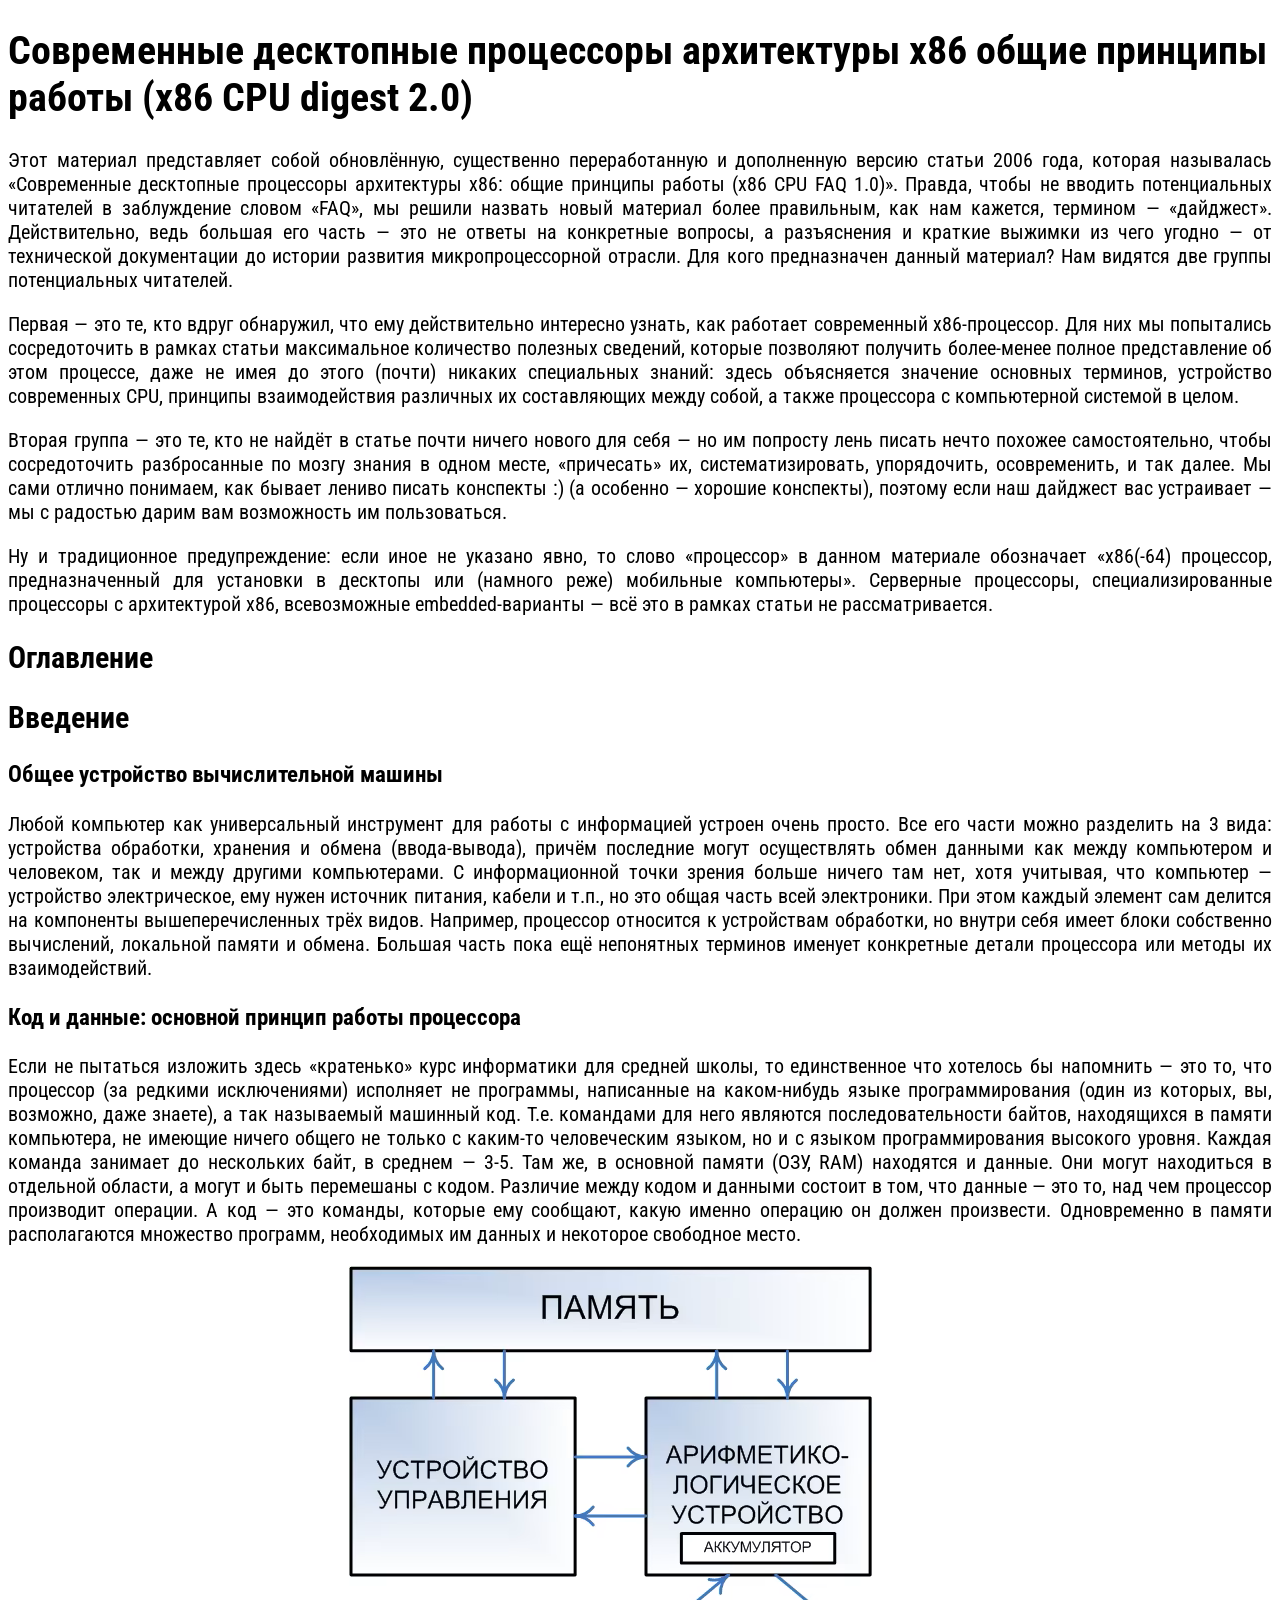
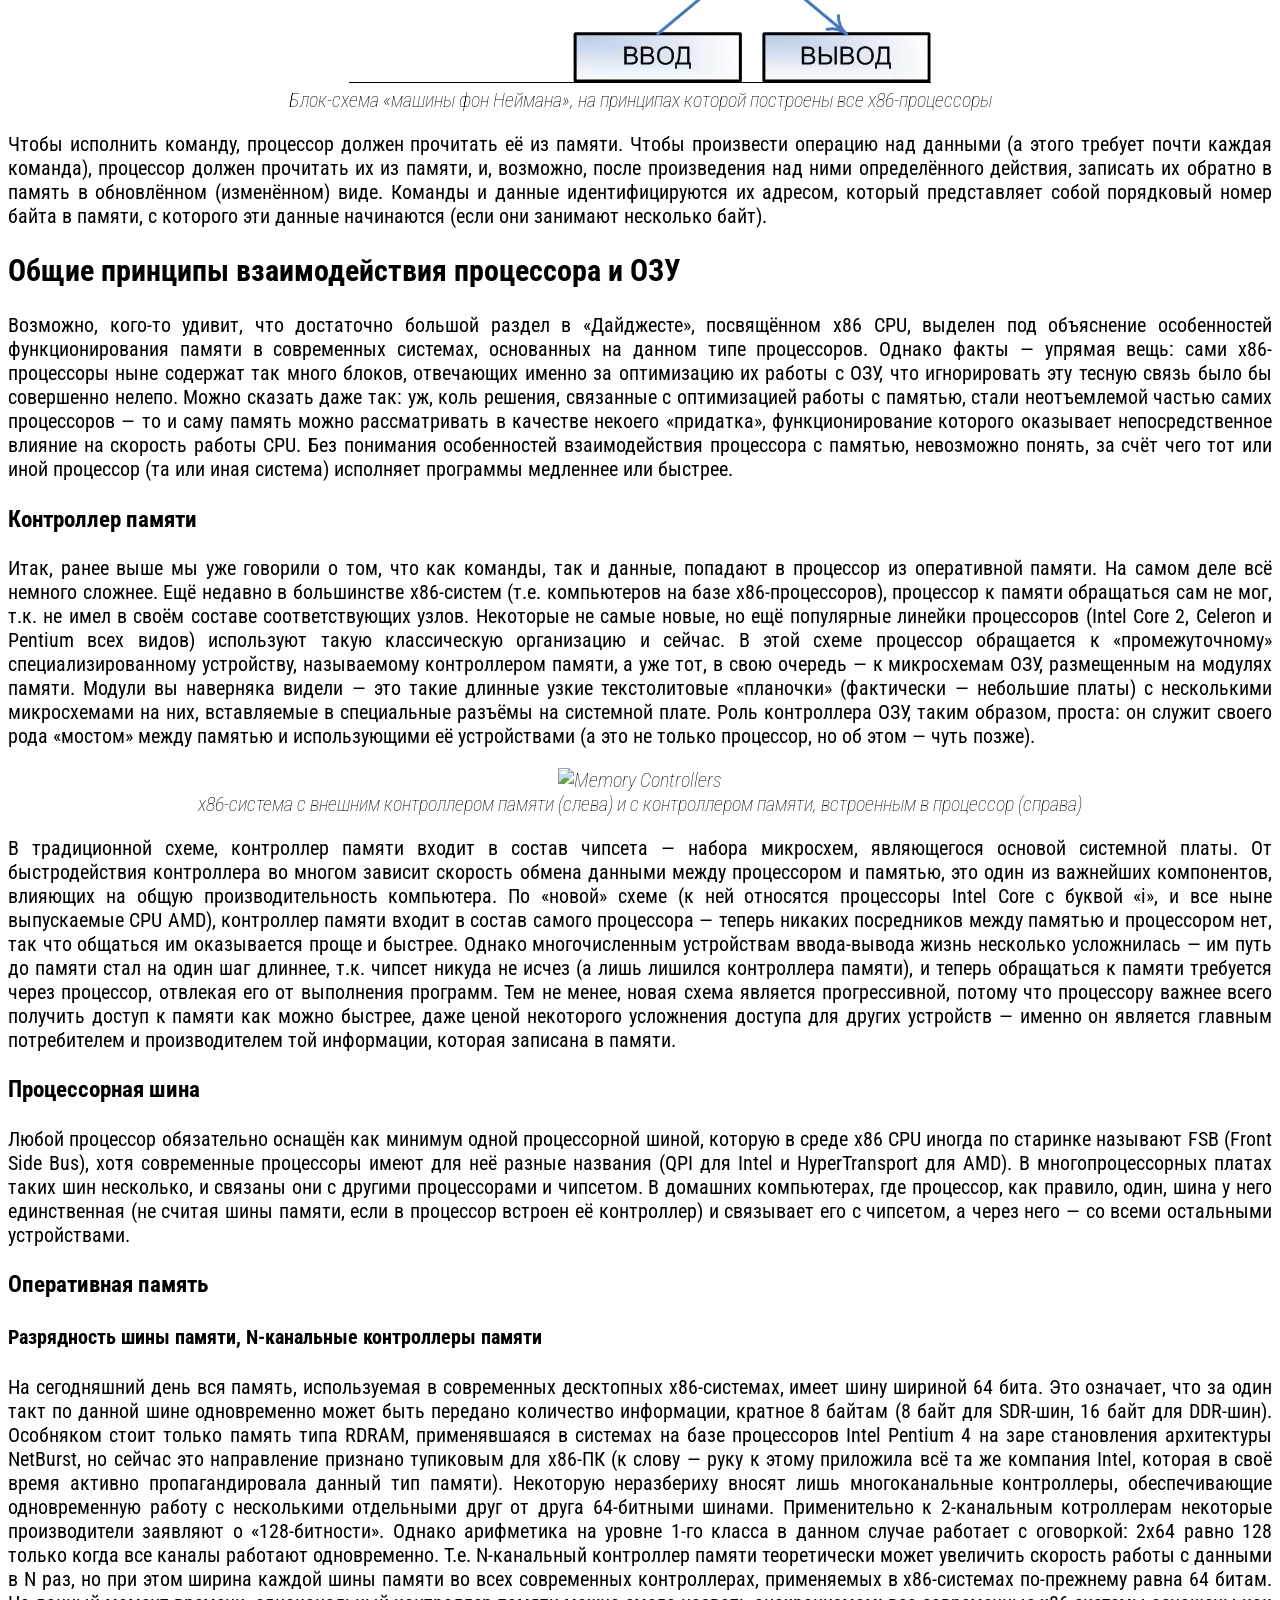
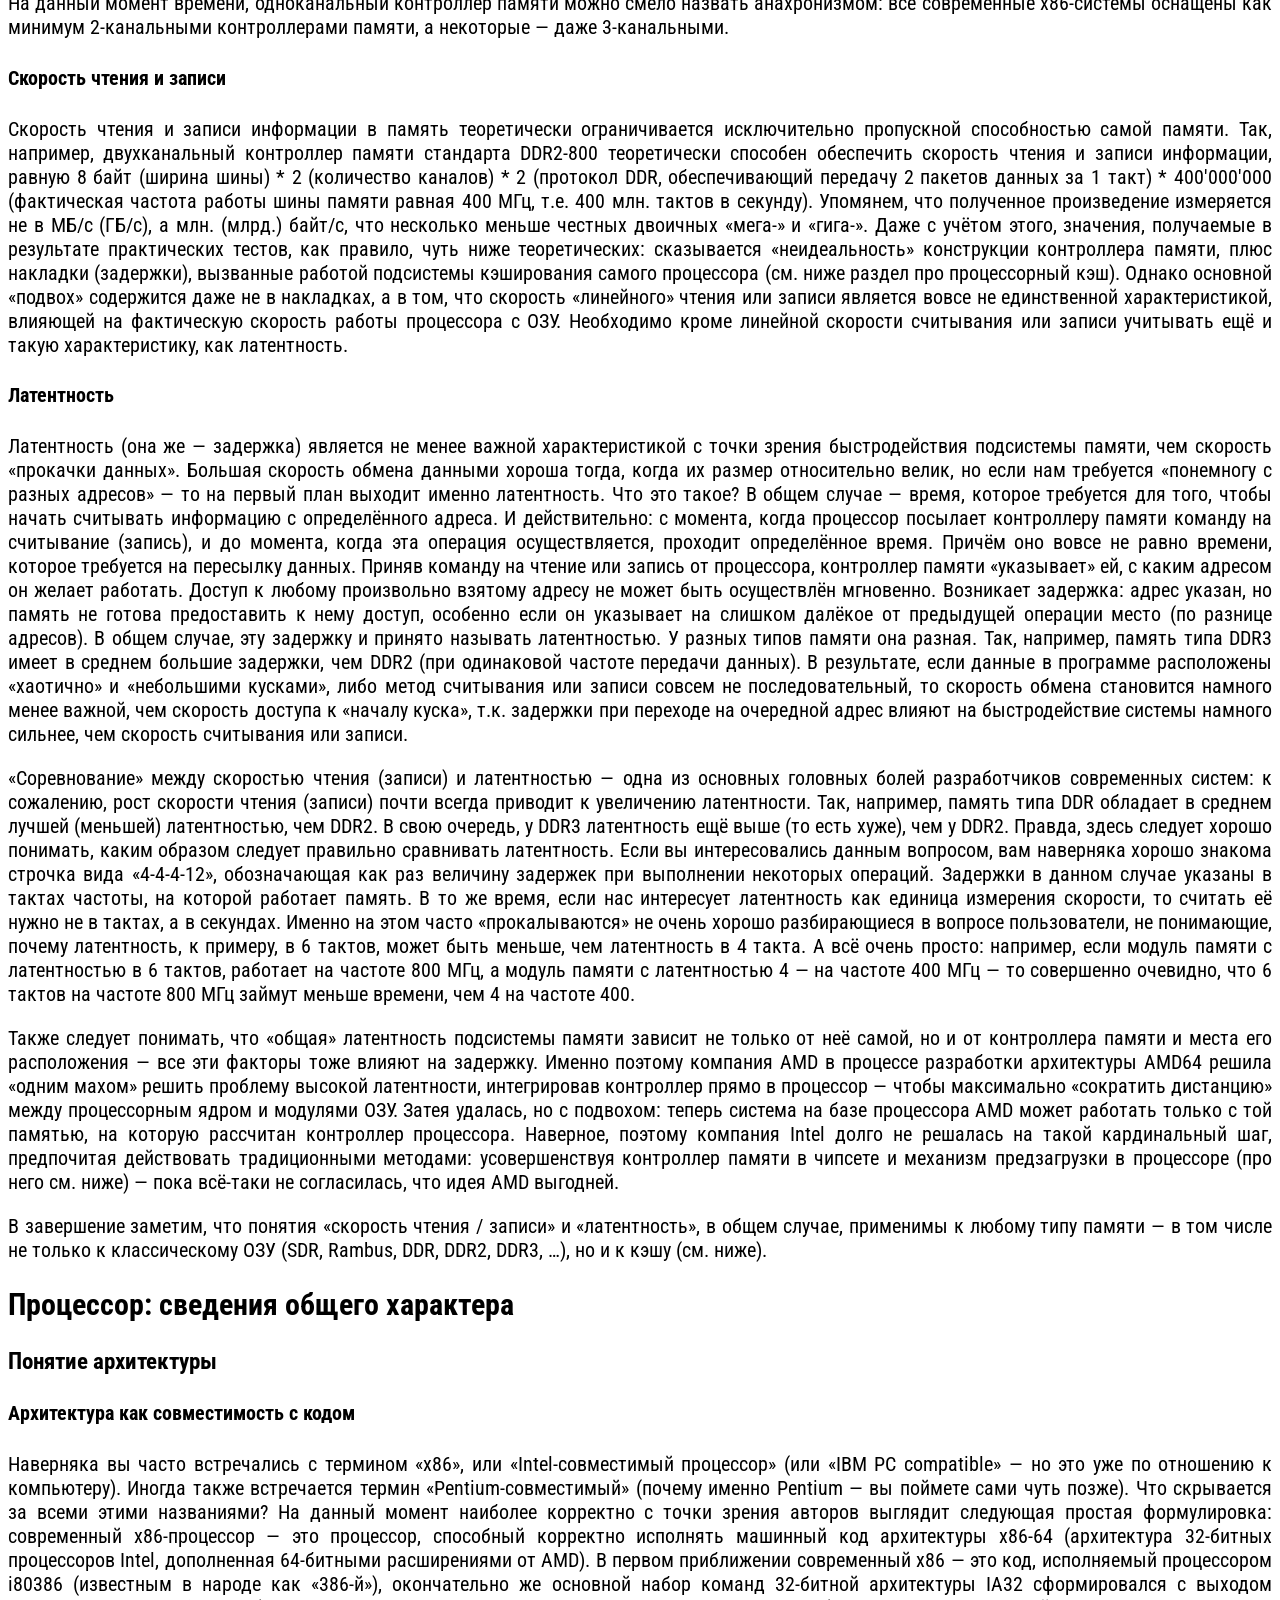
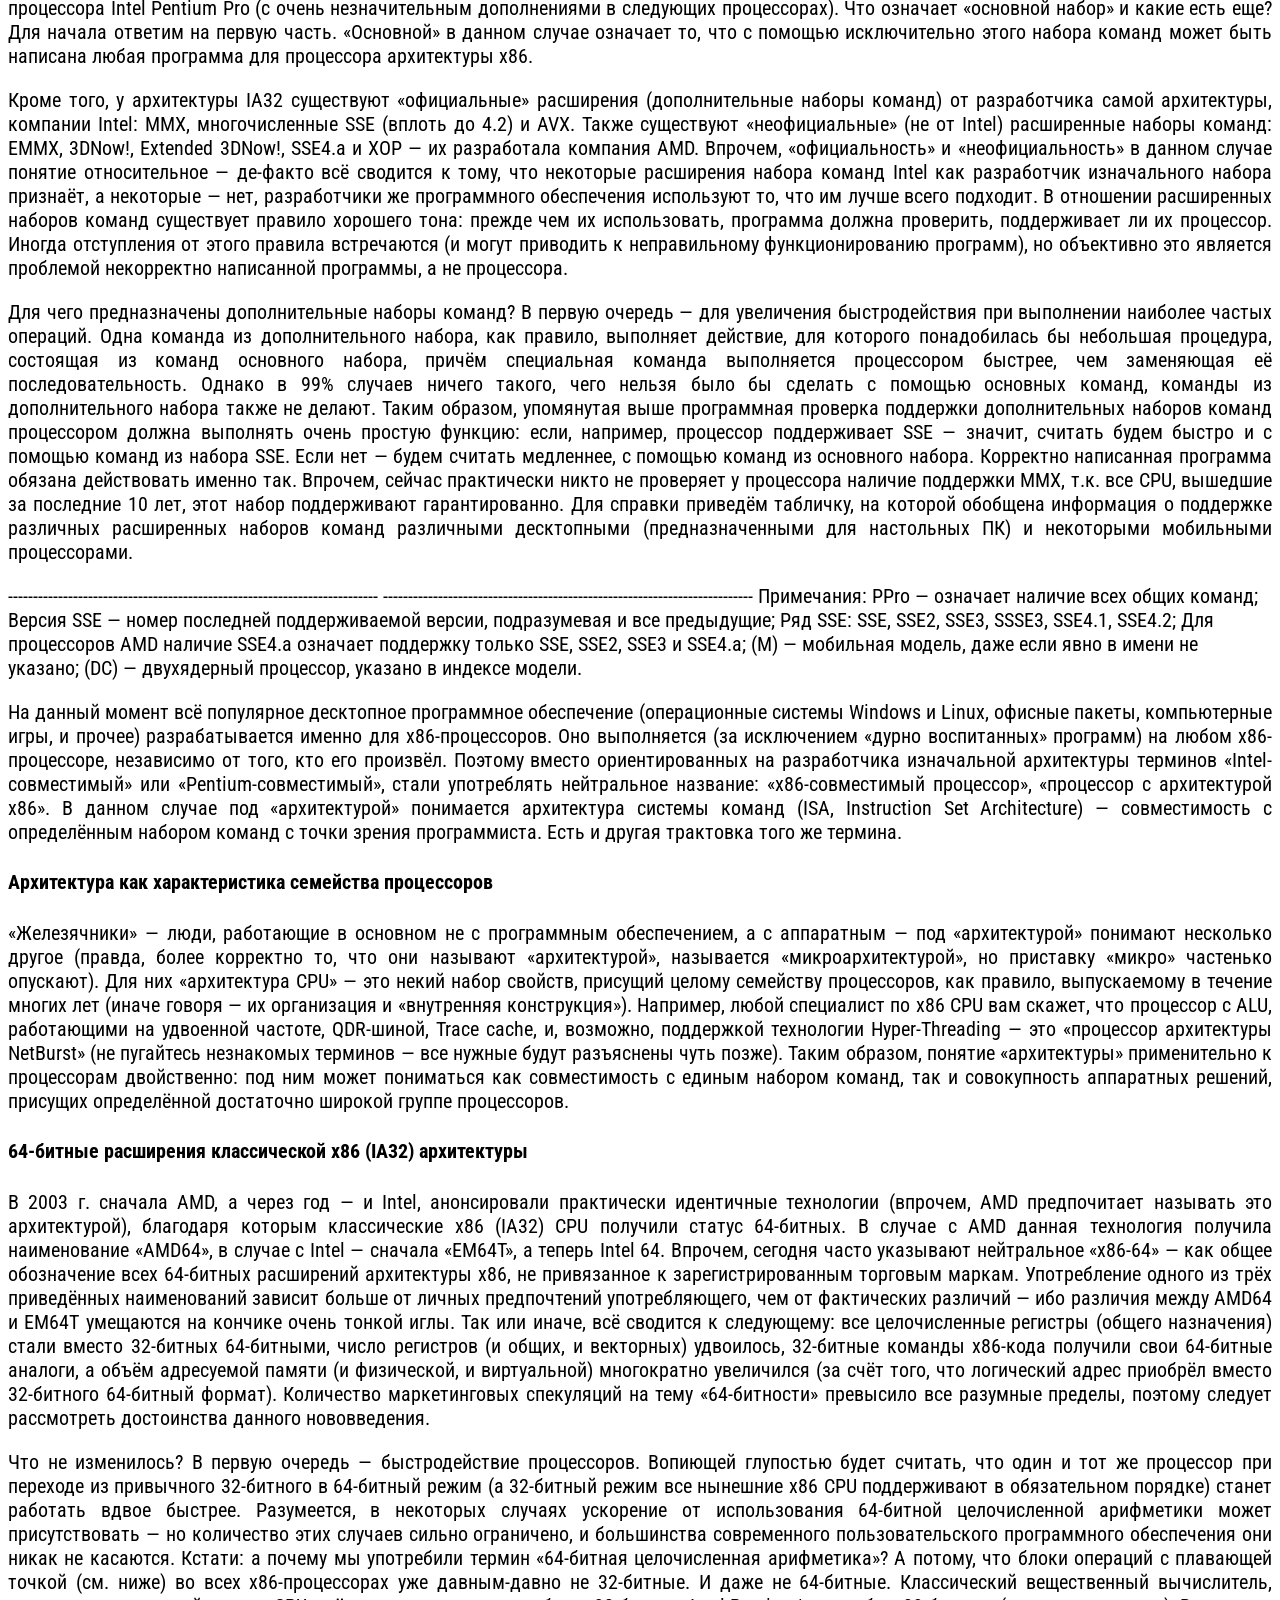
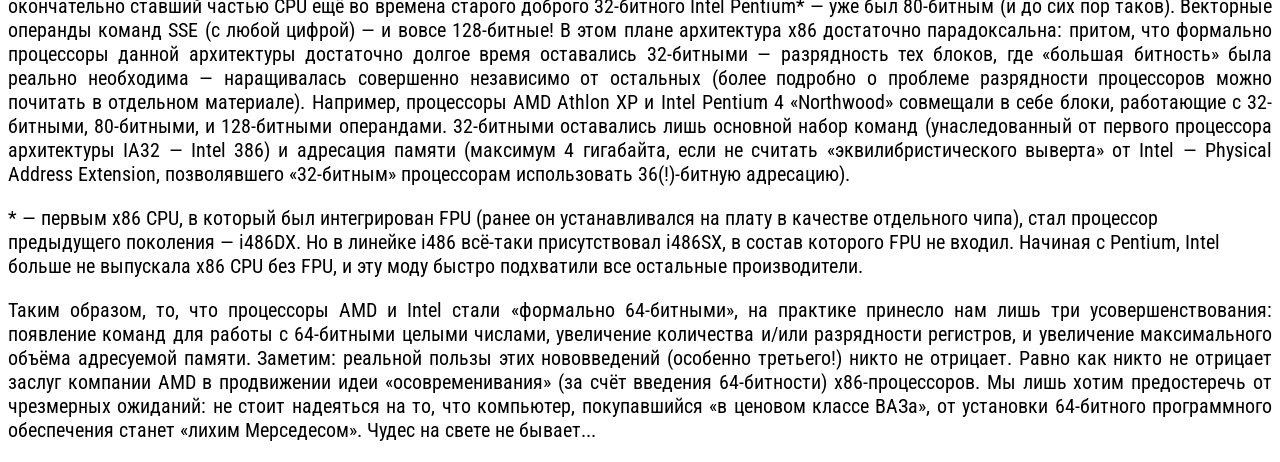
==== 01-CPU/CPU.html @ da033769 "CSS in progress" ====
﻿<!DOCTYPE html>

<html lang="en" xmlns="http://www.w3.org/1999/xhtml">
<head>
    <meta charset="utf-8" />
    <link rel="stylesheet" href="CPU.css">
    <link rel="icon" href="img/cpu.png">
    <title>CPU</title>
</head>
<body>
    <h1>
        Современные десктопные процессоры архитектуры x86
        общие принципы работы (x86 CPU digest 2.0)
    </h1>

    <p>Этот материал представляет собой обновлённую, существенно переработанную и дополненную версию статьи 2006 года, которая называлась «Современные десктопные процессоры архитектуры x86: общие принципы работы (x86 CPU FAQ 1.0)». Правда, чтобы не вводить потенциальных читателей в заблуждение словом «FAQ», мы решили назвать новый материал более правильным, как нам кажется, термином — «дайджест». Действительно, ведь большая его часть — это не ответы на конкретные вопросы, а разъяснения и краткие выжимки из чего угодно — от технической документации до истории развития микропроцессорной отрасли. Для кого предназначен данный материал? Нам видятся две группы потенциальных читателей.</p>

    <p>Первая — это те, кто вдруг обнаружил, что ему действительно интересно узнать, как работает современный x86-процессор. Для них мы попытались сосредоточить в рамках статьи максимальное количество полезных сведений, которые позволяют получить более-менее полное представление об этом процессе, даже не имея до этого (почти) никаких специальных знаний: здесь объясняется значение основных терминов, устройство современных CPU, принципы взаимодействия различных их составляющих между собой, а также процессора с компьютерной системой в целом.</p>

    <p> Вторая группа — это те, кто не найдёт в статье почти ничего нового для себя — но им попросту лень писать нечто похожее самостоятельно, чтобы сосредоточить разбросанные по мозгу знания в одном месте, «причесать» их, систематизировать, упорядочить, осовременить, и так далее. Мы сами отлично понимаем, как бывает лениво писать конспекты :) (а особенно — хорошие конспекты), поэтому если наш дайджест вас устраивает — мы с радостью дарим вам возможность им пользоваться.</p>

    <p> Ну и традиционное предупреждение: если иное не указано явно, то слово «процессор» в данном материале обозначает «x86(-64) процессор, предназначенный для установки в десктопы или (намного реже) мобильные компьютеры». Серверные процессоры, специализированные процессоры с архитектурой x86, всевозможные embedded-варианты — всё это в рамках статьи не рассматривается.</p>

    <h2>Оглавление</h2>

    <h2> Введение</h2>

    <h3> Общее устройство вычислительной машины</h3>

    <p> Любой компьютер как универсальный инструмент для работы с информацией устроен очень просто. Все его части можно разделить на 3 вида: устройства обработки, хранения и обмена (ввода-вывода), причём последние могут осуществлять обмен данными как между компьютером и человеком, так и между другими компьютерами. С информационной точки зрения больше ничего там нет, хотя учитывая, что компьютер — устройство электрическое, ему нужен источник питания, кабели и т.п., но это общая часть всей электроники. При этом каждый элемент сам делится на компоненты вышеперечисленных трёх видов. Например, процессор относится к устройствам обработки, но внутри себя имеет блоки собственно вычислений, локальной памяти и обмена. Большая часть пока ещё непонятных терминов именует конкретные детали процессора или методы их взаимодействий.</p>

    <h3> Код и данные: основной принцип работы процессора</h3>

    <p>Если не пытаться изложить здесь «кратенько» курс информатики для средней школы, то единственное что хотелось бы напомнить — это то, что процессор (за редкими исключениями) исполняет не программы, написанные на каком-нибудь языке программирования (один из которых, вы, возможно, даже знаете), а так называемый машинный код. Т.е. командами для него являются последовательности байтов, находящихся в памяти компьютера, не имеющие ничего общего не только с каким-то человеческим языком, но и с языком программирования высокого уровня. Каждая команда занимает до нескольких байт, в среднем — 3-5. Там же, в основной памяти (ОЗУ, RAM) находятся и данные. Они могут находиться в отдельной области, а могут и быть перемешаны с кодом. Различие между кодом и данными состоит в том, что данные — это то, над чем процессор производит операции. А код — это команды, которые ему сообщают, какую именно операцию он должен произвести. Одновременно в памяти располагаются множество программ, необходимых им данных и некоторое свободное место.</p>

    <figure>
        <img src="img/von-neumann.png" alt="Von Neumann Computer" title="Архитектура Фон Неймана">
        <figcaption>
            Блок-схема «машины фон Неймана»,
            на принципах которой построены все x86-процессоры
        </figcaption>
    </figure>


    <p> Чтобы исполнить команду, процессор должен прочитать её из памяти. Чтобы произвести операцию над данными (а этого требует почти каждая команда), процессор должен прочитать их из памяти, и, возможно, после произведения над ними определённого действия, записать их обратно в память в обновлённом (изменённом) виде. Команды и данные идентифицируются их адресом, который представляет собой порядковый номер байта в памяти, с которого эти данные начинаются (если они занимают несколько байт).</p>

    <h2>Общие принципы взаимодействия процессора и ОЗУ</h2>

    <p>Возможно, кого-то удивит, что достаточно большой раздел в «Дайджесте», посвящённом x86 CPU, выделен под объяснение особенностей функционирования памяти в современных системах, основанных на данном типе процессоров. Однако факты — упрямая вещь: сами x86-процессоры ныне содержат так много блоков, отвечающих именно за оптимизацию их работы с ОЗУ, что игнорировать эту тесную связь было бы совершенно нелепо. Можно сказать даже так: уж, коль решения, связанные с оптимизацией работы с памятью, стали неотъемлемой частью самих процессоров — то и саму память можно рассматривать в качестве некоего «придатка», функционирование которого оказывает непосредственное влияние на скорость работы CPU. Без понимания особенностей взаимодействия процессора с памятью, невозможно понять, за счёт чего тот или иной процессор (та или иная система) исполняет программы медленнее или быстрее.</p>

    <h3>Контроллер памяти</h3>

    <p> Итак, ранее выше мы уже говорили о том, что как команды, так и данные, попадают в процессор из оперативной памяти. На самом деле всё немного сложнее. Ещё недавно в большинстве x86-систем (т.е. компьютеров на базе x86-процессоров), процессор к памяти обращаться сам не мог, т.к. не имел в своём составе соответствующих узлов. Некоторые не самые новые, но ещё популярные линейки процессоров (Intel Core 2, Celeron и Pentium всех видов) используют такую классическую организацию и сейчас. В этой схеме процессор обращается к «промежуточному» специализированному устройству, называемому контроллером памяти, а уже тот, в свою очередь — к микросхемам ОЗУ, размещенным на модулях памяти. Модули вы наверняка видели — это такие длинные узкие текстолитовые «планочки» (фактически — небольшие платы) с несколькими микросхемами на них, вставляемые в специальные разъёмы на системной плате. Роль контроллера ОЗУ, таким образом, проста: он служит своего рода «мостом» между памятью и использующими её устройствами (а это не только процессор, но об этом — чуть позже).</p>

    <figure>
    <img src="https://media.ixbt.site/opti/https://www.ixbt.com/cpu/images/cpu-digest-2009/ext-vs-int.png" alt="Memory Controllers" title="Типы контроллеров памяти">
    <figcaption>
        x86-система с внешним контроллером памяти (слева)
        и с контроллером памяти, встроенным в процессор (справа)
    </figcaption>
    </figure>

    <p>В традиционной схеме, контроллер памяти входит в состав чипсета — набора микросхем, являющегося основой системной платы. От быстродействия контроллера во многом зависит скорость обмена данными между процессором и памятью, это один из важнейших компонентов, влияющих на общую производительность компьютера. По «новой» схеме (к ней относятся процессоры Intel Core с буквой «i», и все ныне выпускаемые CPU AMD), контроллер памяти входит в состав самого процессора — теперь никаких посредников между памятью и процессором нет, так что общаться им оказывается проще и быстрее. Однако многочисленным устройствам ввода-вывода жизнь несколько усложнилась — им путь до памяти стал на один шаг длиннее, т.к. чипсет никуда не исчез (а лишь лишился контроллера памяти), и теперь обращаться к памяти требуется через процессор, отвлекая его от выполнения программ. Тем не менее, новая схема является прогрессивной, потому что процессору важнее всего получить доступ к памяти как можно быстрее, даже ценой некоторого усложнения доступа для других устройств — именно он является главным потребителем и производителем той информации, которая записана в памяти.</p>

    <h3>Процессорная шина</h3>

    <p>Любой процессор обязательно оснащён как минимум одной процессорной шиной, которую в среде x86 CPU иногда по старинке называют FSB (Front Side Bus), хотя современные процессоры имеют для неё разные названия (QPI для Intel и HyperTransport для AMD). В многопроцессорных платах таких шин несколько, и связаны они с другими процессорами и чипсетом. В домашних компьютерах, где процессор, как правило, один, шина у него единственная (не считая шины памяти, если в процессор встроен её контроллер) и связывает его с чипсетом, а через него — со всеми остальными устройствами.</p>

    <h3> Оперативная память</h3>

    <h4>Разрядность шины памяти, N-канальные контроллеры памяти</h4>

    <p>На сегодняшний день вся память, используемая в современных десктопных x86-системах, имеет шину шириной 64 бита. Это означает, что за один такт по данной шине одновременно может быть передано количество информации, кратное 8 байтам (8 байт для SDR-шин, 16 байт для DDR-шин). Особняком стоит только память типа RDRAM, применявшаяся в системах на базе процессоров Intel Pentium 4 на заре становления архитектуры NetBurst, но сейчас это направление признано тупиковым для x86-ПК (к слову — руку к этому приложила всё та же компания Intel, которая в своё время активно пропагандировала данный тип памяти). Некоторую неразбериху вносят лишь многоканальные контроллеры, обеспечивающие одновременную работу с несколькими отдельными друг от друга 64-битными шинами. Применительно к 2-канальным котроллерам некоторые производители заявляют о «128-битности». Однако арифметика на уровне 1-го класса в данном случае работает с оговоркой: 2x64 равно 128 только когда все каналы работают одновременно. Т.е. N-канальный контроллер памяти теоретически может увеличить скорость работы с данными в N раз, но при этом ширина каждой шины памяти во всех современных контроллерах, применяемых в x86-системах по-прежнему равна 64 битам. На данный момент времени, одноканальный контроллер памяти можно смело назвать анахронизмом: все современные x86-системы оснащены как минимум 2-канальными контроллерами памяти, а некоторые — даже 3-канальными.</p>

    <h4>Скорость чтения и записи</h4>

    <p> Скорость чтения и записи информации в память теоретически ограничивается исключительно пропускной способностью самой памяти. Так, например, двухканальный контроллер памяти стандарта DDR2-800 теоретически способен обеспечить скорость чтения и записи информации, равную 8 байт (ширина шины) * 2 (количество каналов) * 2 (протокол DDR, обеспечивающий передачу 2 пакетов данных за 1 такт) * 400'000'000 (фактическая частота работы шины памяти равная 400 МГц, т.е. 400 млн. тактов в секунду). Упомянем, что полученное произведение измеряется не в МБ/с (ГБ/с), а млн. (млрд.) байт/с, что несколько меньше честных двоичных «мега-» и «гига-». Даже с учётом этого, значения, получаемые в результате практических тестов, как правило, чуть ниже теоретических: сказывается «неидеальность» конструкции контроллера памяти, плюс накладки (задержки), вызванные работой подсистемы кэширования самого процессора (см. ниже раздел про процессорный кэш). Однако основной «подвох» содержится даже не в накладках, а в том, что скорость «линейного» чтения или записи является вовсе не единственной характеристикой, влияющей на фактическую скорость работы процессора с ОЗУ. Необходимо кроме линейной скорости считывания или записи учитывать ещё и такую характеристику, как латентность.</p>

    <h4>Латентность</h4>

    <p>Латентность (она же — задержка) является не менее важной характеристикой с точки зрения быстродействия подсистемы памяти, чем скорость «прокачки данных». Большая скорость обмена данными хороша тогда, когда их размер относительно велик, но если нам требуется «понемногу с разных адресов» — то на первый план выходит именно латентность. Что это такое? В общем случае — время, которое требуется для того, чтобы начать считывать информацию с определённого адреса. И действительно: с момента, когда процессор посылает контроллеру памяти команду на считывание (запись), и до момента, когда эта операция осуществляется, проходит определённое время. Причём оно вовсе не равно времени, которое требуется на пересылку данных. Приняв команду на чтение или запись от процессора, контроллер памяти «указывает» ей, с каким адресом он желает работать. Доступ к любому произвольно взятому адресу не может быть осуществлён мгновенно. Возникает задержка: адрес указан, но память не готова предоставить к нему доступ, особенно если он указывает на слишком далёкое от предыдущей операции место (по разнице адресов). В общем случае, эту задержку и принято называть латентностью. У разных типов памяти она разная. Так, например, память типа DDR3 имеет в среднем большие задержки, чем DDR2 (при одинаковой частоте передачи данных). В результате, если данные в программе расположены «хаотично» и «небольшими кусками», либо метод считывания или записи совсем не последовательный, то скорость обмена становится намного менее важной, чем скорость доступа к «началу куска», т.к. задержки при переходе на очередной адрес влияют на быстродействие системы намного сильнее, чем скорость считывания или записи.</p>

    <p>«Соревнование» между скоростью чтения (записи) и латентностью — одна из основных головных болей разработчиков современных систем: к сожалению, рост скорости чтения (записи) почти всегда приводит к увеличению латентности. Так, например, память типа DDR обладает в среднем лучшей (меньшей) латентностью, чем DDR2. В свою очередь, у DDR3 латентность ещё выше (то есть хуже), чем у DDR2. Правда, здесь следует хорошо понимать, каким образом следует правильно сравнивать латентность. Если вы интересовались данным вопросом, вам наверняка хорошо знакома строчка вида «4-4-4-12», обозначающая как раз величину задержек при выполнении некоторых операций. Задержки в данном случае указаны в тактах частоты, на которой работает память. В то же время, если нас интересует латентность как единица измерения скорости, то считать её нужно не в тактах, а в секундах. Именно на этом часто «прокалываются» не очень хорошо разбирающиеся в вопросе пользователи, не понимающие, почему латентность, к примеру, в 6 тактов, может быть меньше, чем латентность в 4 такта. А всё очень просто: например, если модуль памяти с латентностью в 6 тактов, работает на частоте 800 МГц, а модуль памяти с латентностью 4 — на частоте 400 МГц — то совершенно очевидно, что 6 тактов на частоте 800 МГц займут меньше времени, чем 4 на частоте 400.</p>

    <p>Также следует понимать, что «общая» латентность подсистемы памяти зависит не только от неё самой, но и от контроллера памяти и места его расположения — все эти факторы тоже влияют на задержку. Именно поэтому компания AMD в процессе разработки архитектуры AMD64 решила «одним махом» решить проблему высокой латентности, интегрировав контроллер прямо в процессор — чтобы максимально «сократить дистанцию» между процессорным ядром и модулями ОЗУ. Затея удалась, но с подвохом: теперь система на базе процессора AMD может работать только с той памятью, на которую рассчитан контроллер процессора. Наверное, поэтому компания Intel долго не решалась на такой кардинальный шаг, предпочитая действовать традиционными методами: усовершенствуя контроллер памяти в чипсете и механизм предзагрузки в процессоре (про него см. ниже) — пока всё-таки не согласилась, что идея AMD выгодней.</p>

    <p>В завершение заметим, что понятия «скорость чтения / записи» и «латентность», в общем случае, применимы к любому типу памяти — в том числе не только к классическому ОЗУ (SDR, Rambus, DDR, DDR2, DDR3, …), но и к кэшу (см. ниже).</p>

    <h2>Процессор: сведения общего характера</h2>

    <h3> Понятие архитектуры</h3>

    <h4>Архитектура как совместимость с кодом</h4>

    <p>Наверняка вы часто встречались с термином «x86», или «Intel-совместимый процессор» (или «IBM PC compatible» — но это уже по отношению к компьютеру). Иногда также встречается термин «Pentium-совместимый» (почему именно Pentium — вы поймете сами чуть позже). Что скрывается за всеми этими названиями? На данный момент наиболее корректно с точки зрения авторов выглядит следующая простая формулировка: современный x86-процессор — это процессор, способный корректно исполнять машинный код архитектуры x86-64 (архитектура 32-битных процессоров Intel, дополненная 64-битными расширениями от AMD). В первом приближении современный x86 — это код, исполняемый процессором i80386 (известным в народе как «386-й»), окончательно же основной набор команд 32-битной архитектуры IA32 сформировался с выходом процессора Intel Pentium Pro (с очень незначительным дополнениями в следующих процессорах). Что означает «основной набор» и какие есть еще? Для начала ответим на первую часть. «Основной» в данном случае означает то, что с помощью исключительно этого набора команд может быть написана любая программа для процессора архитектуры x86.</p>

    <p> Кроме того, у архитектуры IA32 существуют «официальные» расширения (дополнительные наборы команд) от разработчика самой архитектуры, компании Intel: MMX, многочисленные SSE (вплоть до 4.2) и AVX. Также существуют «неофициальные» (не от Intel) расширенные наборы команд: EMMX, 3DNow!, Extended 3DNow!, SSE4.a и XOP — их разработала компания AMD. Впрочем, «официальность» и «неофициальность» в данном случае понятие относительное — де-факто всё сводится к тому, что некоторые расширения набора команд Intel как разработчик изначального набора признаёт, а некоторые — нет, разработчики же программного обеспечения используют то, что им лучше всего подходит. В отношении расширенных наборов команд существует правило хорошего тона: прежде чем их использовать, программа должна проверить, поддерживает ли их процессор. Иногда отступления от этого правила встречаются (и могут приводить к неправильному функционированию программ), но объективно это является проблемой некорректно написанной программы, а не процессора.</p>

    <p> Для чего предназначены дополнительные наборы команд? В первую очередь — для увеличения быстродействия при выполнении наиболее частых операций. Одна команда из дополнительного набора, как правило, выполняет действие, для которого понадобилась бы небольшая процедура, состоящая из команд основного набора, причём специальная команда выполняется процессором быстрее, чем заменяющая её последовательность. Однако в 99% случаев ничего такого, чего нельзя было бы сделать с помощью основных команд, команды из дополнительного набора также не делают. Таким образом, упомянутая выше программная проверка поддержки дополнительных наборов команд процессором должна выполнять очень простую функцию: если, например, процессор поддерживает SSE — значит, считать будем быстро и с помощью команд из набора SSE. Если нет — будем считать медленнее, с помощью команд из основного набора. Корректно написанная программа обязана действовать именно так. Впрочем, сейчас практически никто не проверяет у процессора наличие поддержки MMX, т.к. все CPU, вышедшие за последние 10 лет, этот набор поддерживают гарантированно. Для справки приведём табличку, на которой обобщена информация о поддержке различных расширенных наборов команд различными десктопными (предназначенными для настольных ПК) и некоторыми мобильными процессорами.</p>
    --------------------------------------------------------------------------
    --------------------------------------------------------------------------
    Примечания:
    PPro — означает наличие всех общих команд;
    Версия SSE — номер последней поддерживаемой версии, подразумевая и все предыдущие;
    Ряд SSE: SSE, SSE2, SSE3, SSSE3, SSE4.1, SSE4.2;
    Для процессоров AMD наличие SSE4.a означает поддержку только SSE, SSE2, SSE3 и SSE4.a;
    (M) — мобильная модель, даже если явно в имени не указано;
    (DC) — двухядерный процессор, указано в индексе модели.

    <p> На данный момент всё популярное десктопное программное обеспечение (операционные системы Windows и Linux, офисные пакеты, компьютерные игры, и прочее) разрабатывается именно для x86-процессоров. Оно выполняется (за исключением «дурно воспитанных» программ) на любом x86-процессоре, независимо от того, кто его произвёл. Поэтому вместо ориентированных на разработчика изначальной архитектуры терминов «Intel-совместимый» или «Pentium-совместимый», стали употреблять нейтральное название: «x86-совместимый процессор», «процессор с архитектурой x86». В данном случае под «архитектурой» понимается архитектура системы команд (ISA, Instruction Set Architecture) — совместимость с определённым набором команд с точки зрения программиста. Есть и другая трактовка того же термина.</p>

    <h4>Архитектура как характеристика семейства процессоров</h4>

    <p>«Железячники» — люди, работающие в основном не с программным обеспечением, а с аппаратным — под «архитектурой» понимают несколько другое (правда, более корректно то, что они называют «архитектурой», называется «микроархитектурой», но приставку «микро» частенько опускают). Для них «архитектура CPU» — это некий набор свойств, присущий целому семейству процессоров, как правило, выпускаемому в течение многих лет (иначе говоря — их организация и «внутренняя конструкция»). Например, любой специалист по x86 CPU вам скажет, что процессор с ALU, работающими на удвоенной частоте, QDR-шиной, Trace cache, и, возможно, поддержкой технологии Hyper-Threading — это «процессор архитектуры NetBurst» (не пугайтесь незнакомых терминов — все нужные будут разъяснены чуть позже). Таким образом, понятие «архитектуры» применительно к процессорам двойственно: под ним может пониматься как совместимость с единым набором команд, так и совокупность аппаратных решений, присущих определённой достаточно широкой группе процессоров.</p>

    <h4>64-битные расширения классической x86 (IA32) архитектуры</h4>

    <p>В 2003 г. сначала AMD, а через год — и Intel, анонсировали практически идентичные технологии (впрочем, AMD предпочитает называть это архитектурой), благодаря которым классические x86 (IA32) CPU получили статус 64-битных. В случае с AMD данная технология получила наименование «AMD64», в случае с Intel — сначала «EM64T», а теперь Intel 64. Впрочем, сегодня часто указывают нейтральное «x86-64» — как общее обозначение всех 64-битных расширений архитектуры x86, не привязанное к зарегистрированным торговым маркам. Употребление одного из трёх приведённых наименований зависит больше от личных предпочтений употребляющего, чем от фактических различий — ибо различия между AMD64 и EM64T умещаются на кончике очень тонкой иглы. Так или иначе, всё сводится к следующему: все целочисленные регистры (общего назначения) стали вместо 32-битных 64-битными, число регистров (и общих, и векторных) удвоилось, 32-битные команды x86-кода получили свои 64-битные аналоги, а объём адресуемой памяти (и физической, и виртуальной) многократно увеличился (за счёт того, что логический адрес приобрёл вместо 32-битного 64-битный формат). Количество маркетинговых спекуляций на тему «64-битности» превысило все разумные пределы, поэтому следует рассмотреть достоинства данного нововведения.</p>

    <p> Что не изменилось? В первую очередь — быстродействие процессоров. Вопиющей глупостью будет считать, что один и тот же процессор при переходе из привычного 32-битного в 64-битный режим (а 32-битный режим все нынешние x86 CPU поддерживают в обязательном порядке) станет работать вдвое быстрее. Разумеется, в некоторых случаях ускорение от использования 64-битной целочисленной арифметики может присутствовать — но количество этих случаев сильно ограничено, и большинства современного пользовательского программного обеспечения они никак не касаются. Кстати: а почему мы употребили термин «64-битная целочисленная арифметика»? А потому, что блоки операций с плавающей точкой (см. ниже) во всех x86-процессорах уже давным-давно не 32-битные. И даже не 64-битные. Классический вещественный вычислитель, окончательно ставший частью CPU ещё во времена старого доброго 32-битного Intel Pentium* — уже был 80-битным (и до сих пор таков). Векторные операнды команд SSE (с любой цифрой) — и вовсе 128-битные! В этом плане архитектура x86 достаточно парадоксальна: притом, что формально процессоры данной архитектуры достаточно долгое время оставались 32-битными — разрядность тех блоков, где «большая битность» была реально необходима — наращивалась совершенно независимо от остальных (более подробно о проблеме разрядности процессоров можно почитать в отдельном материале). Например, процессоры AMD Athlon XP и Intel Pentium 4 «Northwood» совмещали в себе блоки, работающие с 32-битными, 80-битными, и 128-битными операндами. 32-битными оставались лишь основной набор команд (унаследованный от первого процессора архитектуры IA32 — Intel 386) и адресация памяти (максимум 4 гигабайта, если не считать «эквилибристического выверта» от Intel — Physical Address Extension, позволявшего «32-битным» процессорам использовать 36(!)-битную адресацию).</p>

    * — первым x86 CPU, в который был интегрирован FPU (ранее он устанавливался на плату в качестве отдельного чипа), стал процессор предыдущего поколения — i486DX. Но в линейке i486 всё-таки присутствовал i486SX, в состав которого FPU не входил. Начиная с Pentium, Intel больше не выпускала x86 CPU без FPU, и эту моду быстро подхватили все остальные производители.

    <p> Таким образом, то, что процессоры AMD и Intel стали «формально 64-битными», на практике принесло нам лишь три усовершенствования: появление команд для работы с 64-битными целыми числами, увеличение количества и/или разрядности регистров, и увеличение максимального объёма адресуемой памяти. Заметим: реальной пользы этих нововведений (особенно третьего!) никто не отрицает. Равно как никто не отрицает заслуг компании AMD в продвижении идеи «осовременивания» (за счёт введения 64-битности) x86-процессоров. Мы лишь хотим предостеречь от чрезмерных ожиданий: не стоит надеяться на то, что компьютер, покупавшийся «в ценовом классе ВАЗа», от установки 64-битного программного обеспечения станет «лихим Мерседесом». Чудес на свете не бывает...</p>
</body>
</html>
---- 01-CPU/CPU.css ----
﻿@import url('https://fonts.googleapis.com/css2?family=Roboto+Condensed:ital,wght@0,100..900;1,100..900&display=swap');
body
{
    font-family:'Roboto Condensed';
    font-size:20px;
}
p
{
    text-align:justify;
    
}
figure
{
    text-align: center;
    font-style: italic;
    font-weight: 100;
}
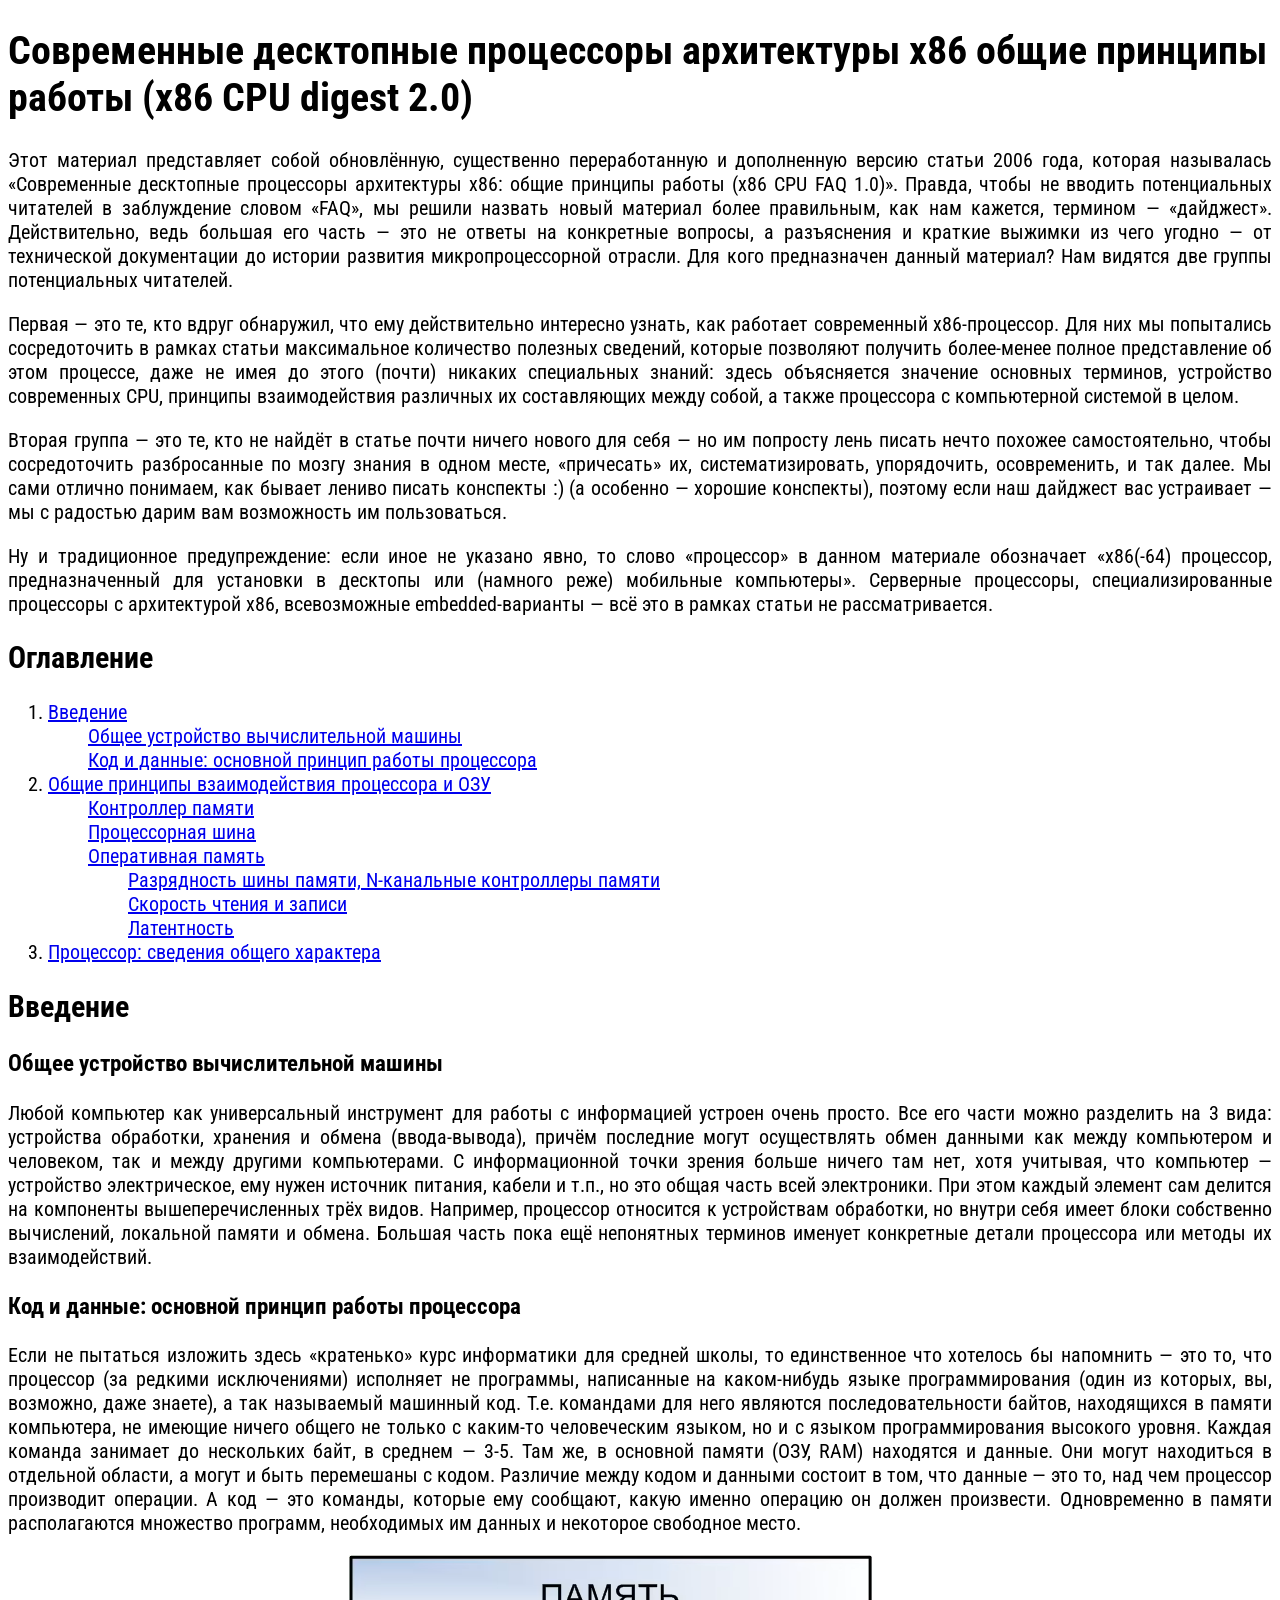
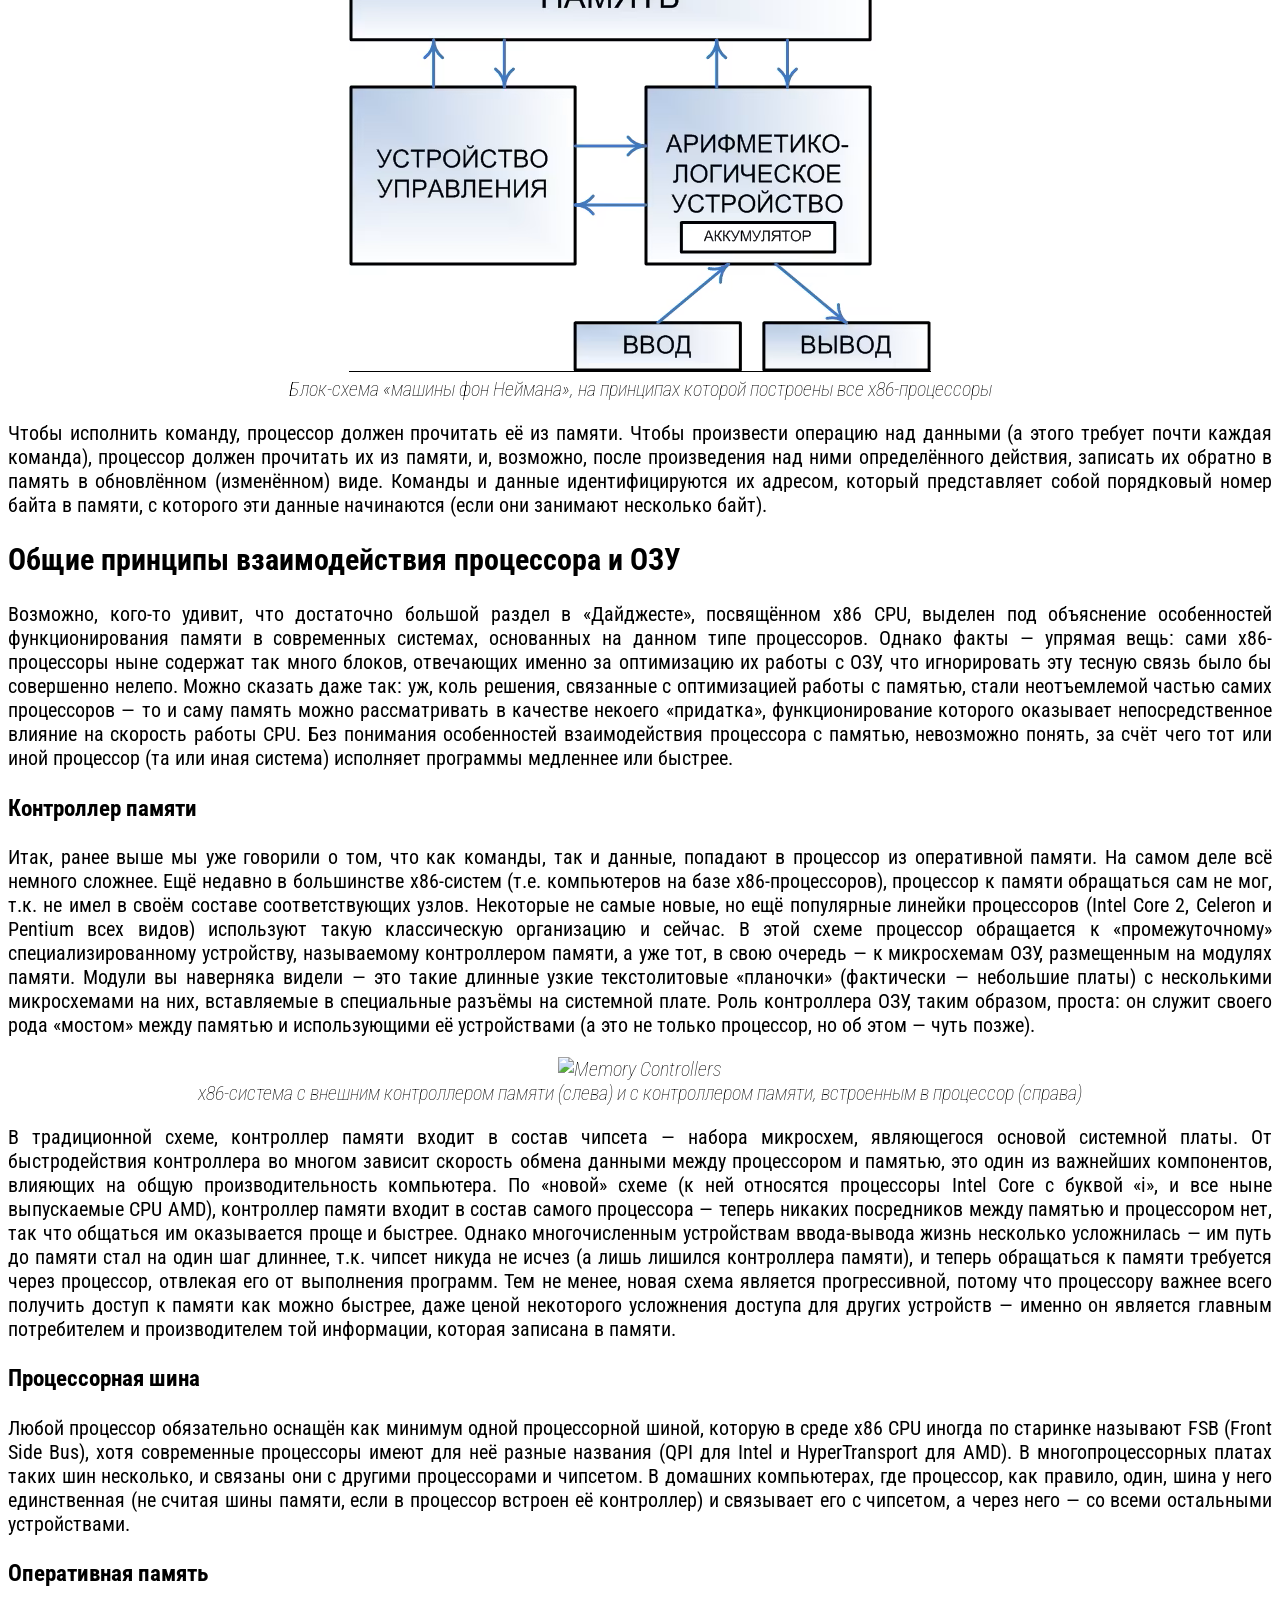
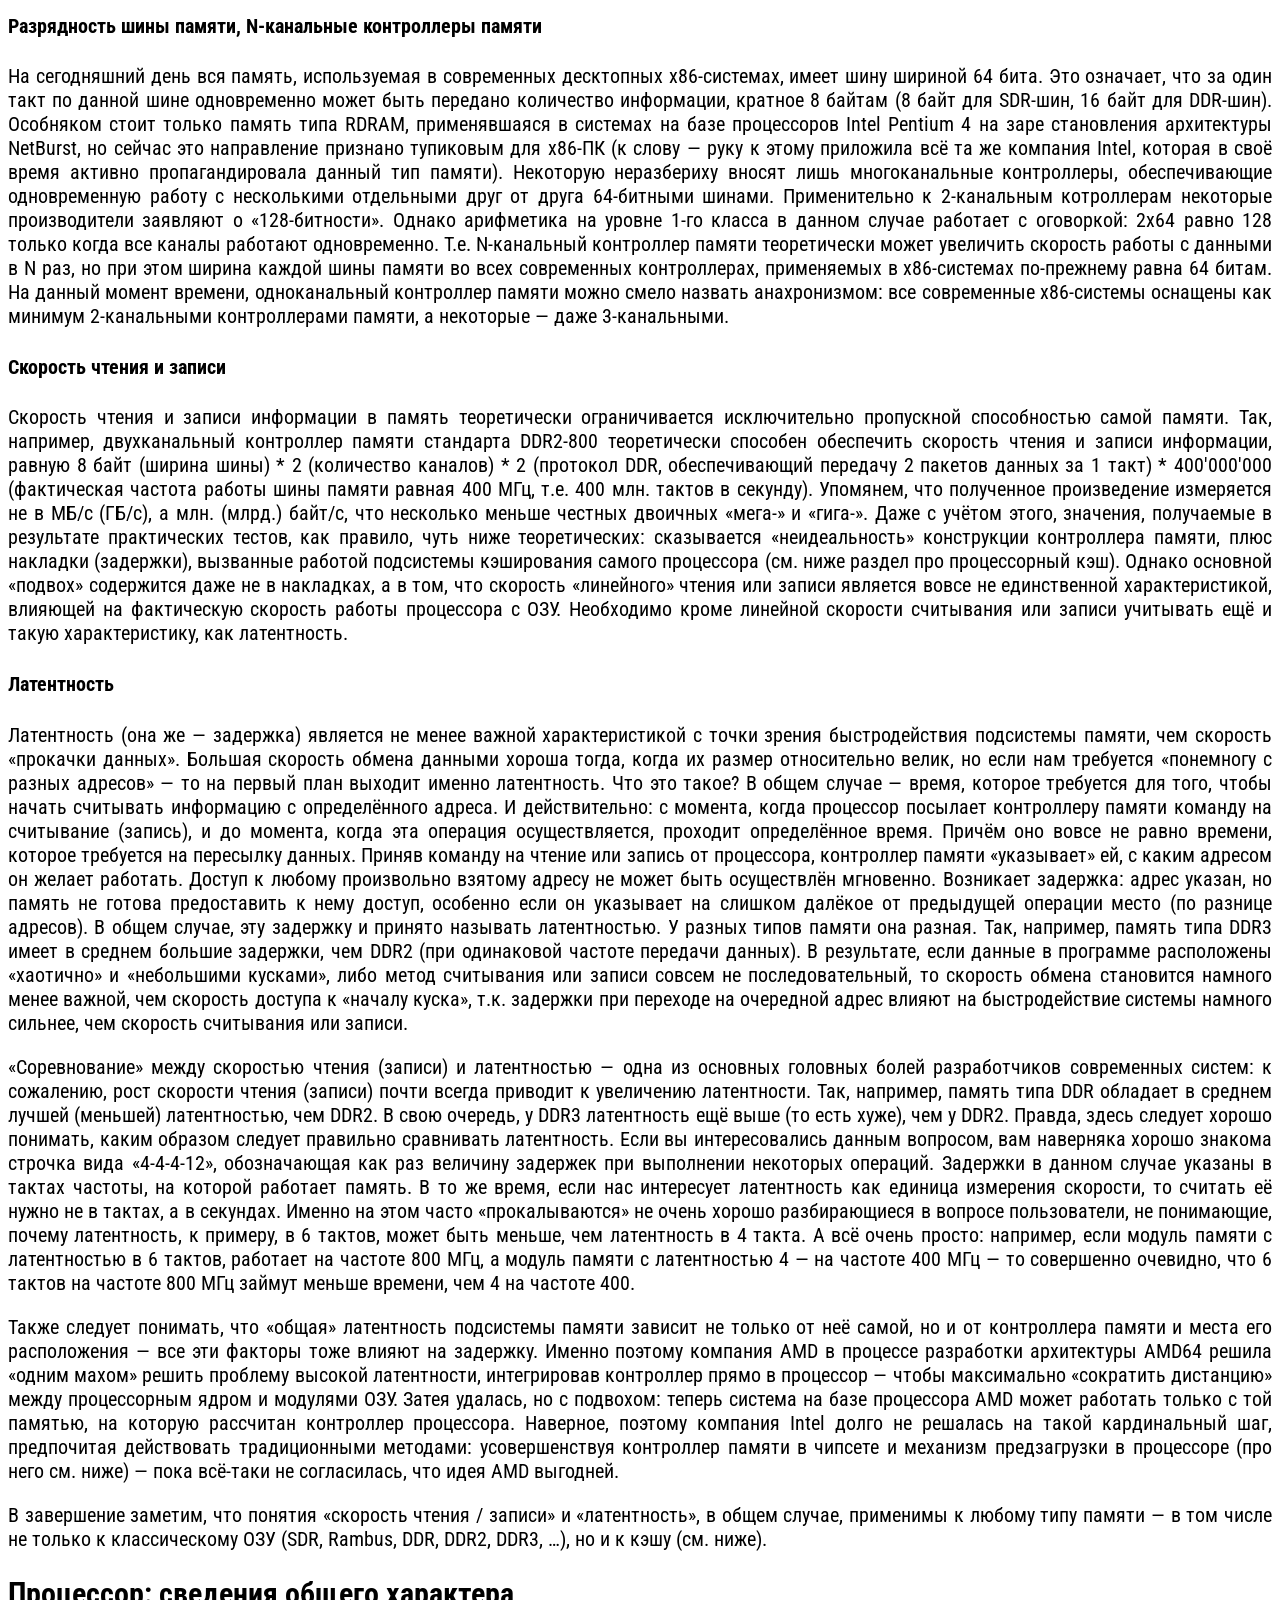
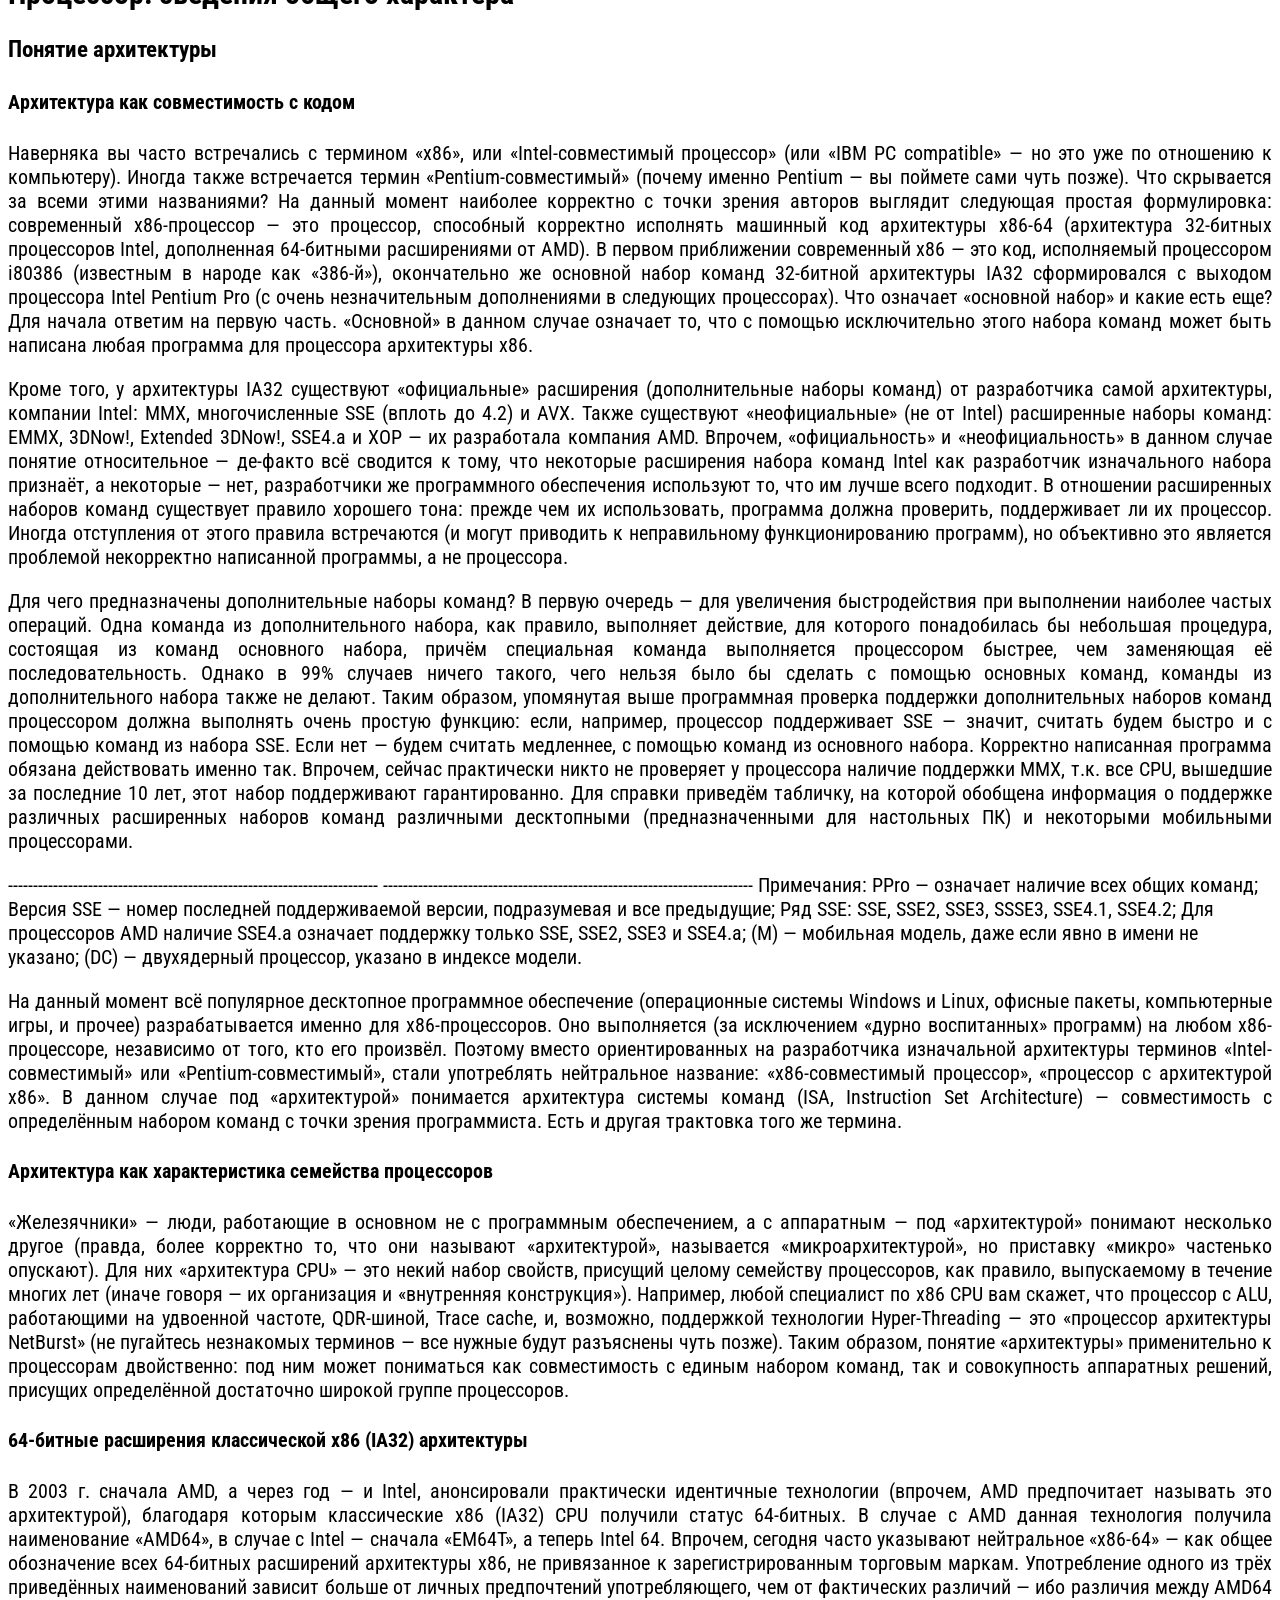
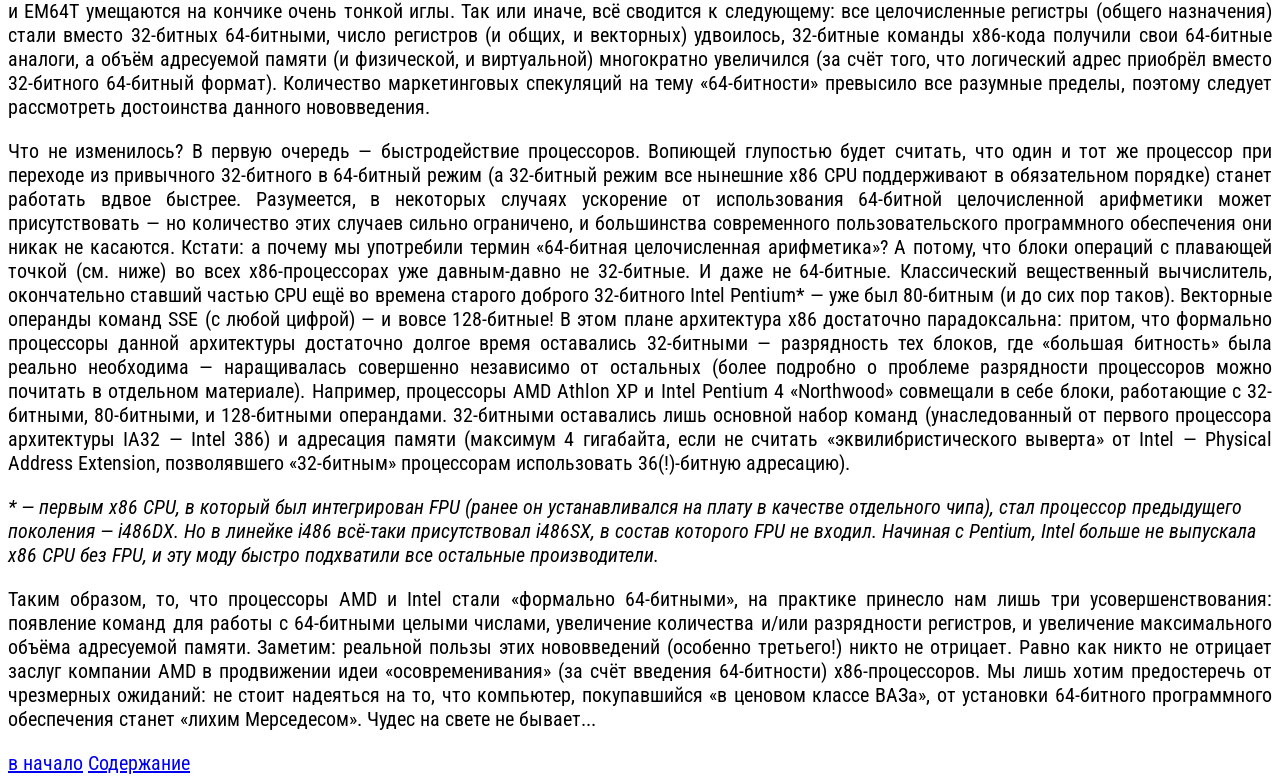
==== commit f6bf9d5a: "Lists & Anchors" ====
--- a/01-CPU/CPU.html
+++ b/01-CPU/CPU.html
@@ -21,15 +21,37 @@
 
     <p> Ну и традиционное предупреждение: если иное не указано явно, то слово «процессор» в данном материале обозначает «x86(-64) процессор, предназначенный для установки в десктопы или (намного реже) мобильные компьютеры». Серверные процессоры, специализированные процессоры с архитектурой x86, всевозможные embedded-варианты — всё это в рамках статьи не рассматривается.</p>
 
-    <h2>Оглавление</h2>
+    <h2 id="table-of-contents">Оглавление</h2>
 
-    <h2> Введение</h2>
+    <ol>
+        <li><a href="#intro">Введение</a>
+        <ul>
+            <li><a href="#general-structure-of-a-computer">Общее устройство вычислительной машины</a></li>
+            <li><a href="#code-and-data">Код и данные: основной принцип работы процессора</a></li>
+        </ul>
+        </li>
+        <li><a href="#cpu-ram-interaction">Общие принципы взаимодействия процессора и ОЗУ</a>
+        <ul>
+            <li><a href="#memory-controller">Контроллер памяти</a></li>
+            <li><a href="#fsb">Процессорная шина</a></li>
+            <li><a href="#ram">Оперативная память</a>
+            <ul>
+                <li><a href="#ram-bus-capacity">Разрядность шины памяти, N-канальные контроллеры памяти</a></li>
+                <li><a href="#ram-speed">Скорость чтения и записи</a></li>
+                <li><a href="#latency">Латентность</a></li>
+            </ul>
+            </li>
+        </ul>
+        </li>
+        <li><a href="#cpu-general-information">Процессор: сведения общего характера</a></li>
+    </ol>
+    <h2 id="intro">Введение</h2>
 
-    <h3> Общее устройство вычислительной машины</h3>
+    <h3 id="general-structure-of-a-computer"> Общее устройство вычислительной машины</h3>
 
     <p> Любой компьютер как универсальный инструмент для работы с информацией устроен очень просто. Все его части можно разделить на 3 вида: устройства обработки, хранения и обмена (ввода-вывода), причём последние могут осуществлять обмен данными как между компьютером и человеком, так и между другими компьютерами. С информационной точки зрения больше ничего там нет, хотя учитывая, что компьютер — устройство электрическое, ему нужен источник питания, кабели и т.п., но это общая часть всей электроники. При этом каждый элемент сам делится на компоненты вышеперечисленных трёх видов. Например, процессор относится к устройствам обработки, но внутри себя имеет блоки собственно вычислений, локальной памяти и обмена. Большая часть пока ещё непонятных терминов именует конкретные детали процессора или методы их взаимодействий.</p>
 
-    <h3> Код и данные: основной принцип работы процессора</h3>
+    <h3 id="code-and-data"> Код и данные: основной принцип работы процессора</h3>
 
     <p>Если не пытаться изложить здесь «кратенько» курс информатики для средней школы, то единственное что хотелось бы напомнить — это то, что процессор (за редкими исключениями) исполняет не программы, написанные на каком-нибудь языке программирования (один из которых, вы, возможно, даже знаете), а так называемый машинный код. Т.е. командами для него являются последовательности байтов, находящихся в памяти компьютера, не имеющие ничего общего не только с каким-то человеческим языком, но и с языком программирования высокого уровня. Каждая команда занимает до нескольких байт, в среднем — 3-5. Там же, в основной памяти (ОЗУ, RAM) находятся и данные. Они могут находиться в отдельной области, а могут и быть перемешаны с кодом. Различие между кодом и данными состоит в том, что данные — это то, над чем процессор производит операции. А код — это команды, которые ему сообщают, какую именно операцию он должен произвести. Одновременно в памяти располагаются множество программ, необходимых им данных и некоторое свободное место.</p>
 
@@ -44,11 +66,11 @@
 
     <p> Чтобы исполнить команду, процессор должен прочитать её из памяти. Чтобы произвести операцию над данными (а этого требует почти каждая команда), процессор должен прочитать их из памяти, и, возможно, после произведения над ними определённого действия, записать их обратно в память в обновлённом (изменённом) виде. Команды и данные идентифицируются их адресом, который представляет собой порядковый номер байта в памяти, с которого эти данные начинаются (если они занимают несколько байт).</p>
 
-    <h2>Общие принципы взаимодействия процессора и ОЗУ</h2>
+    <h2 id="cpu-ram-interaction">Общие принципы взаимодействия процессора и ОЗУ</h2>
 
     <p>Возможно, кого-то удивит, что достаточно большой раздел в «Дайджесте», посвящённом x86 CPU, выделен под объяснение особенностей функционирования памяти в современных системах, основанных на данном типе процессоров. Однако факты — упрямая вещь: сами x86-процессоры ныне содержат так много блоков, отвечающих именно за оптимизацию их работы с ОЗУ, что игнорировать эту тесную связь было бы совершенно нелепо. Можно сказать даже так: уж, коль решения, связанные с оптимизацией работы с памятью, стали неотъемлемой частью самих процессоров — то и саму память можно рассматривать в качестве некоего «придатка», функционирование которого оказывает непосредственное влияние на скорость работы CPU. Без понимания особенностей взаимодействия процессора с памятью, невозможно понять, за счёт чего тот или иной процессор (та или иная система) исполняет программы медленнее или быстрее.</p>
 
-    <h3>Контроллер памяти</h3>
+    <h3 id="memory-controller">Контроллер памяти</h3>
 
     <p> Итак, ранее выше мы уже говорили о том, что как команды, так и данные, попадают в процессор из оперативной памяти. На самом деле всё немного сложнее. Ещё недавно в большинстве x86-систем (т.е. компьютеров на базе x86-процессоров), процессор к памяти обращаться сам не мог, т.к. не имел в своём составе соответствующих узлов. Некоторые не самые новые, но ещё популярные линейки процессоров (Intel Core 2, Celeron и Pentium всех видов) используют такую классическую организацию и сейчас. В этой схеме процессор обращается к «промежуточному» специализированному устройству, называемому контроллером памяти, а уже тот, в свою очередь — к микросхемам ОЗУ, размещенным на модулях памяти. Модули вы наверняка видели — это такие длинные узкие текстолитовые «планочки» (фактически — небольшие платы) с несколькими микросхемами на них, вставляемые в специальные разъёмы на системной плате. Роль контроллера ОЗУ, таким образом, проста: он служит своего рода «мостом» между памятью и использующими её устройствами (а это не только процессор, но об этом — чуть позже).</p>
 
@@ -62,21 +84,21 @@
 
     <p>В традиционной схеме, контроллер памяти входит в состав чипсета — набора микросхем, являющегося основой системной платы. От быстродействия контроллера во многом зависит скорость обмена данными между процессором и памятью, это один из важнейших компонентов, влияющих на общую производительность компьютера. По «новой» схеме (к ней относятся процессоры Intel Core с буквой «i», и все ныне выпускаемые CPU AMD), контроллер памяти входит в состав самого процессора — теперь никаких посредников между памятью и процессором нет, так что общаться им оказывается проще и быстрее. Однако многочисленным устройствам ввода-вывода жизнь несколько усложнилась — им путь до памяти стал на один шаг длиннее, т.к. чипсет никуда не исчез (а лишь лишился контроллера памяти), и теперь обращаться к памяти требуется через процессор, отвлекая его от выполнения программ. Тем не менее, новая схема является прогрессивной, потому что процессору важнее всего получить доступ к памяти как можно быстрее, даже ценой некоторого усложнения доступа для других устройств — именно он является главным потребителем и производителем той информации, которая записана в памяти.</p>
 
-    <h3>Процессорная шина</h3>
+    <h3 id="fsb">Процессорная шина</h3>
 
     <p>Любой процессор обязательно оснащён как минимум одной процессорной шиной, которую в среде x86 CPU иногда по старинке называют FSB (Front Side Bus), хотя современные процессоры имеют для неё разные названия (QPI для Intel и HyperTransport для AMD). В многопроцессорных платах таких шин несколько, и связаны они с другими процессорами и чипсетом. В домашних компьютерах, где процессор, как правило, один, шина у него единственная (не считая шины памяти, если в процессор встроен её контроллер) и связывает его с чипсетом, а через него — со всеми остальными устройствами.</p>
 
-    <h3> Оперативная память</h3>
+    <h3 id="ram"> Оперативная память</h3>
 
-    <h4>Разрядность шины памяти, N-канальные контроллеры памяти</h4>
+    <h4 id="ram-bus-capacity">Разрядность шины памяти, N-канальные контроллеры памяти</h4>
 
     <p>На сегодняшний день вся память, используемая в современных десктопных x86-системах, имеет шину шириной 64 бита. Это означает, что за один такт по данной шине одновременно может быть передано количество информации, кратное 8 байтам (8 байт для SDR-шин, 16 байт для DDR-шин). Особняком стоит только память типа RDRAM, применявшаяся в системах на базе процессоров Intel Pentium 4 на заре становления архитектуры NetBurst, но сейчас это направление признано тупиковым для x86-ПК (к слову — руку к этому приложила всё та же компания Intel, которая в своё время активно пропагандировала данный тип памяти). Некоторую неразбериху вносят лишь многоканальные контроллеры, обеспечивающие одновременную работу с несколькими отдельными друг от друга 64-битными шинами. Применительно к 2-канальным котроллерам некоторые производители заявляют о «128-битности». Однако арифметика на уровне 1-го класса в данном случае работает с оговоркой: 2x64 равно 128 только когда все каналы работают одновременно. Т.е. N-канальный контроллер памяти теоретически может увеличить скорость работы с данными в N раз, но при этом ширина каждой шины памяти во всех современных контроллерах, применяемых в x86-системах по-прежнему равна 64 битам. На данный момент времени, одноканальный контроллер памяти можно смело назвать анахронизмом: все современные x86-системы оснащены как минимум 2-канальными контроллерами памяти, а некоторые — даже 3-канальными.</p>
 
-    <h4>Скорость чтения и записи</h4>
+    <h4 id="ram-speed">Скорость чтения и записи</h4>
 
     <p> Скорость чтения и записи информации в память теоретически ограничивается исключительно пропускной способностью самой памяти. Так, например, двухканальный контроллер памяти стандарта DDR2-800 теоретически способен обеспечить скорость чтения и записи информации, равную 8 байт (ширина шины) * 2 (количество каналов) * 2 (протокол DDR, обеспечивающий передачу 2 пакетов данных за 1 такт) * 400'000'000 (фактическая частота работы шины памяти равная 400 МГц, т.е. 400 млн. тактов в секунду). Упомянем, что полученное произведение измеряется не в МБ/с (ГБ/с), а млн. (млрд.) байт/с, что несколько меньше честных двоичных «мега-» и «гига-». Даже с учётом этого, значения, получаемые в результате практических тестов, как правило, чуть ниже теоретических: сказывается «неидеальность» конструкции контроллера памяти, плюс накладки (задержки), вызванные работой подсистемы кэширования самого процессора (см. ниже раздел про процессорный кэш). Однако основной «подвох» содержится даже не в накладках, а в том, что скорость «линейного» чтения или записи является вовсе не единственной характеристикой, влияющей на фактическую скорость работы процессора с ОЗУ. Необходимо кроме линейной скорости считывания или записи учитывать ещё и такую характеристику, как латентность.</p>
 
-    <h4>Латентность</h4>
+    <h4 id="latency">Латентность</h4>
 
     <p>Латентность (она же — задержка) является не менее важной характеристикой с точки зрения быстродействия подсистемы памяти, чем скорость «прокачки данных». Большая скорость обмена данными хороша тогда, когда их размер относительно велик, но если нам требуется «понемногу с разных адресов» — то на первый план выходит именно латентность. Что это такое? В общем случае — время, которое требуется для того, чтобы начать считывать информацию с определённого адреса. И действительно: с момента, когда процессор посылает контроллеру памяти команду на считывание (запись), и до момента, когда эта операция осуществляется, проходит определённое время. Причём оно вовсе не равно времени, которое требуется на пересылку данных. Приняв команду на чтение или запись от процессора, контроллер памяти «указывает» ей, с каким адресом он желает работать. Доступ к любому произвольно взятому адресу не может быть осуществлён мгновенно. Возникает задержка: адрес указан, но память не готова предоставить к нему доступ, особенно если он указывает на слишком далёкое от предыдущей операции место (по разнице адресов). В общем случае, эту задержку и принято называть латентностью. У разных типов памяти она разная. Так, например, память типа DDR3 имеет в среднем большие задержки, чем DDR2 (при одинаковой частоте передачи данных). В результате, если данные в программе расположены «хаотично» и «небольшими кусками», либо метод считывания или записи совсем не последовательный, то скорость обмена становится намного менее важной, чем скорость доступа к «началу куска», т.к. задержки при переходе на очередной адрес влияют на быстродействие системы намного сильнее, чем скорость считывания или записи.</p>
 
@@ -86,11 +108,11 @@
 
     <p>В завершение заметим, что понятия «скорость чтения / записи» и «латентность», в общем случае, применимы к любому типу памяти — в том числе не только к классическому ОЗУ (SDR, Rambus, DDR, DDR2, DDR3, …), но и к кэшу (см. ниже).</p>
 
-    <h2>Процессор: сведения общего характера</h2>
+    <h2 id="cpu-general-information">Процессор: сведения общего характера</h2>
 
-    <h3> Понятие архитектуры</h3>
+    <h3 id="cpu_architecture"> Понятие архитектуры</h3>
 
-    <h4>Архитектура как совместимость с кодом</h4>
+    <h4 id="cpu-code-compatibility">Архитектура как совместимость с кодом</h4>
 
     <p>Наверняка вы часто встречались с термином «x86», или «Intel-совместимый процессор» (или «IBM PC compatible» — но это уже по отношению к компьютеру). Иногда также встречается термин «Pentium-совместимый» (почему именно Pentium — вы поймете сами чуть позже). Что скрывается за всеми этими названиями? На данный момент наиболее корректно с точки зрения авторов выглядит следующая простая формулировка: современный x86-процессор — это процессор, способный корректно исполнять машинный код архитектуры x86-64 (архитектура 32-битных процессоров Intel, дополненная 64-битными расширениями от AMD). В первом приближении современный x86 — это код, исполняемый процессором i80386 (известным в народе как «386-й»), окончательно же основной набор команд 32-битной архитектуры IA32 сформировался с выходом процессора Intel Pentium Pro (с очень незначительным дополнениями в следующих процессорах). Что означает «основной набор» и какие есть еще? Для начала ответим на первую часть. «Основной» в данном случае означает то, что с помощью исключительно этого набора команд может быть написана любая программа для процессора архитектуры x86.</p>
 
@@ -109,18 +131,20 @@
 
     <p> На данный момент всё популярное десктопное программное обеспечение (операционные системы Windows и Linux, офисные пакеты, компьютерные игры, и прочее) разрабатывается именно для x86-процессоров. Оно выполняется (за исключением «дурно воспитанных» программ) на любом x86-процессоре, независимо от того, кто его произвёл. Поэтому вместо ориентированных на разработчика изначальной архитектуры терминов «Intel-совместимый» или «Pentium-совместимый», стали употреблять нейтральное название: «x86-совместимый процессор», «процессор с архитектурой x86». В данном случае под «архитектурой» понимается архитектура системы команд (ISA, Instruction Set Architecture) — совместимость с определённым набором команд с точки зрения программиста. Есть и другая трактовка того же термина.</p>
 
-    <h4>Архитектура как характеристика семейства процессоров</h4>
+    <h4 id="microarchitecture">Архитектура как характеристика семейства процессоров</h4>
 
     <p>«Железячники» — люди, работающие в основном не с программным обеспечением, а с аппаратным — под «архитектурой» понимают несколько другое (правда, более корректно то, что они называют «архитектурой», называется «микроархитектурой», но приставку «микро» частенько опускают). Для них «архитектура CPU» — это некий набор свойств, присущий целому семейству процессоров, как правило, выпускаемому в течение многих лет (иначе говоря — их организация и «внутренняя конструкция»). Например, любой специалист по x86 CPU вам скажет, что процессор с ALU, работающими на удвоенной частоте, QDR-шиной, Trace cache, и, возможно, поддержкой технологии Hyper-Threading — это «процессор архитектуры NetBurst» (не пугайтесь незнакомых терминов — все нужные будут разъяснены чуть позже). Таким образом, понятие «архитектуры» применительно к процессорам двойственно: под ним может пониматься как совместимость с единым набором команд, так и совокупность аппаратных решений, присущих определённой достаточно широкой группе процессоров.</p>
 
-    <h4>64-битные расширения классической x86 (IA32) архитектуры</h4>
+    <h4 id="x64-extantions">64-битные расширения классической x86 (IA32) архитектуры</h4>
 
     <p>В 2003 г. сначала AMD, а через год — и Intel, анонсировали практически идентичные технологии (впрочем, AMD предпочитает называть это архитектурой), благодаря которым классические x86 (IA32) CPU получили статус 64-битных. В случае с AMD данная технология получила наименование «AMD64», в случае с Intel — сначала «EM64T», а теперь Intel 64. Впрочем, сегодня часто указывают нейтральное «x86-64» — как общее обозначение всех 64-битных расширений архитектуры x86, не привязанное к зарегистрированным торговым маркам. Употребление одного из трёх приведённых наименований зависит больше от личных предпочтений употребляющего, чем от фактических различий — ибо различия между AMD64 и EM64T умещаются на кончике очень тонкой иглы. Так или иначе, всё сводится к следующему: все целочисленные регистры (общего назначения) стали вместо 32-битных 64-битными, число регистров (и общих, и векторных) удвоилось, 32-битные команды x86-кода получили свои 64-битные аналоги, а объём адресуемой памяти (и физической, и виртуальной) многократно увеличился (за счёт того, что логический адрес приобрёл вместо 32-битного 64-битный формат). Количество маркетинговых спекуляций на тему «64-битности» превысило все разумные пределы, поэтому следует рассмотреть достоинства данного нововведения.</p>
 
     <p> Что не изменилось? В первую очередь — быстродействие процессоров. Вопиющей глупостью будет считать, что один и тот же процессор при переходе из привычного 32-битного в 64-битный режим (а 32-битный режим все нынешние x86 CPU поддерживают в обязательном порядке) станет работать вдвое быстрее. Разумеется, в некоторых случаях ускорение от использования 64-битной целочисленной арифметики может присутствовать — но количество этих случаев сильно ограничено, и большинства современного пользовательского программного обеспечения они никак не касаются. Кстати: а почему мы употребили термин «64-битная целочисленная арифметика»? А потому, что блоки операций с плавающей точкой (см. ниже) во всех x86-процессорах уже давным-давно не 32-битные. И даже не 64-битные. Классический вещественный вычислитель, окончательно ставший частью CPU ещё во времена старого доброго 32-битного Intel Pentium* — уже был 80-битным (и до сих пор таков). Векторные операнды команд SSE (с любой цифрой) — и вовсе 128-битные! В этом плане архитектура x86 достаточно парадоксальна: притом, что формально процессоры данной архитектуры достаточно долгое время оставались 32-битными — разрядность тех блоков, где «большая битность» была реально необходима — наращивалась совершенно независимо от остальных (более подробно о проблеме разрядности процессоров можно почитать в отдельном материале). Например, процессоры AMD Athlon XP и Intel Pentium 4 «Northwood» совмещали в себе блоки, работающие с 32-битными, 80-битными, и 128-битными операндами. 32-битными оставались лишь основной набор команд (унаследованный от первого процессора архитектуры IA32 — Intel 386) и адресация памяти (максимум 4 гигабайта, если не считать «эквилибристического выверта» от Intel — Physical Address Extension, позволявшего «32-битным» процессорам использовать 36(!)-битную адресацию).</p>
 
-    * — первым x86 CPU, в который был интегрирован FPU (ранее он устанавливался на плату в качестве отдельного чипа), стал процессор предыдущего поколения — i486DX. Но в линейке i486 всё-таки присутствовал i486SX, в состав которого FPU не входил. Начиная с Pentium, Intel больше не выпускала x86 CPU без FPU, и эту моду быстро подхватили все остальные производители.
+    <cite>* — первым x86 CPU, в который был интегрирован FPU (ранее он устанавливался на плату в качестве отдельного чипа), стал процессор предыдущего поколения — i486DX. Но в линейке i486 всё-таки присутствовал i486SX, в состав которого FPU не входил. Начиная с Pentium, Intel больше не выпускала x86 CPU без FPU, и эту моду быстро подхватили все остальные производители.</cite>
 
     <p> Таким образом, то, что процессоры AMD и Intel стали «формально 64-битными», на практике принесло нам лишь три усовершенствования: появление команд для работы с 64-битными целыми числами, увеличение количества и/или разрядности регистров, и увеличение максимального объёма адресуемой памяти. Заметим: реальной пользы этих нововведений (особенно третьего!) никто не отрицает. Равно как никто не отрицает заслуг компании AMD в продвижении идеи «осовременивания» (за счёт введения 64-битности) x86-процессоров. Мы лишь хотим предостеречь от чрезмерных ожиданий: не стоит надеяться на то, что компьютер, покупавшийся «в ценовом классе ВАЗа», от установки 64-битного программного обеспечения станет «лихим Мерседесом». Чудес на свете не бывает...</p>
+
+    <a href="#">в начало</a> <a href="#table-of-contents">Содержание</a>
 </body>
 </html>
--- a/01-CPU/CPU.css
+++ b/01-CPU/CPU.css
@@ -7,11 +7,16 @@
 p
 {
     text-align:justify;
-    
+
 }
 figure
 {
     text-align: center;
     font-style: italic;
     font-weight: 100;
+
+}
+ul
+{
+    list-style:none;
 }
